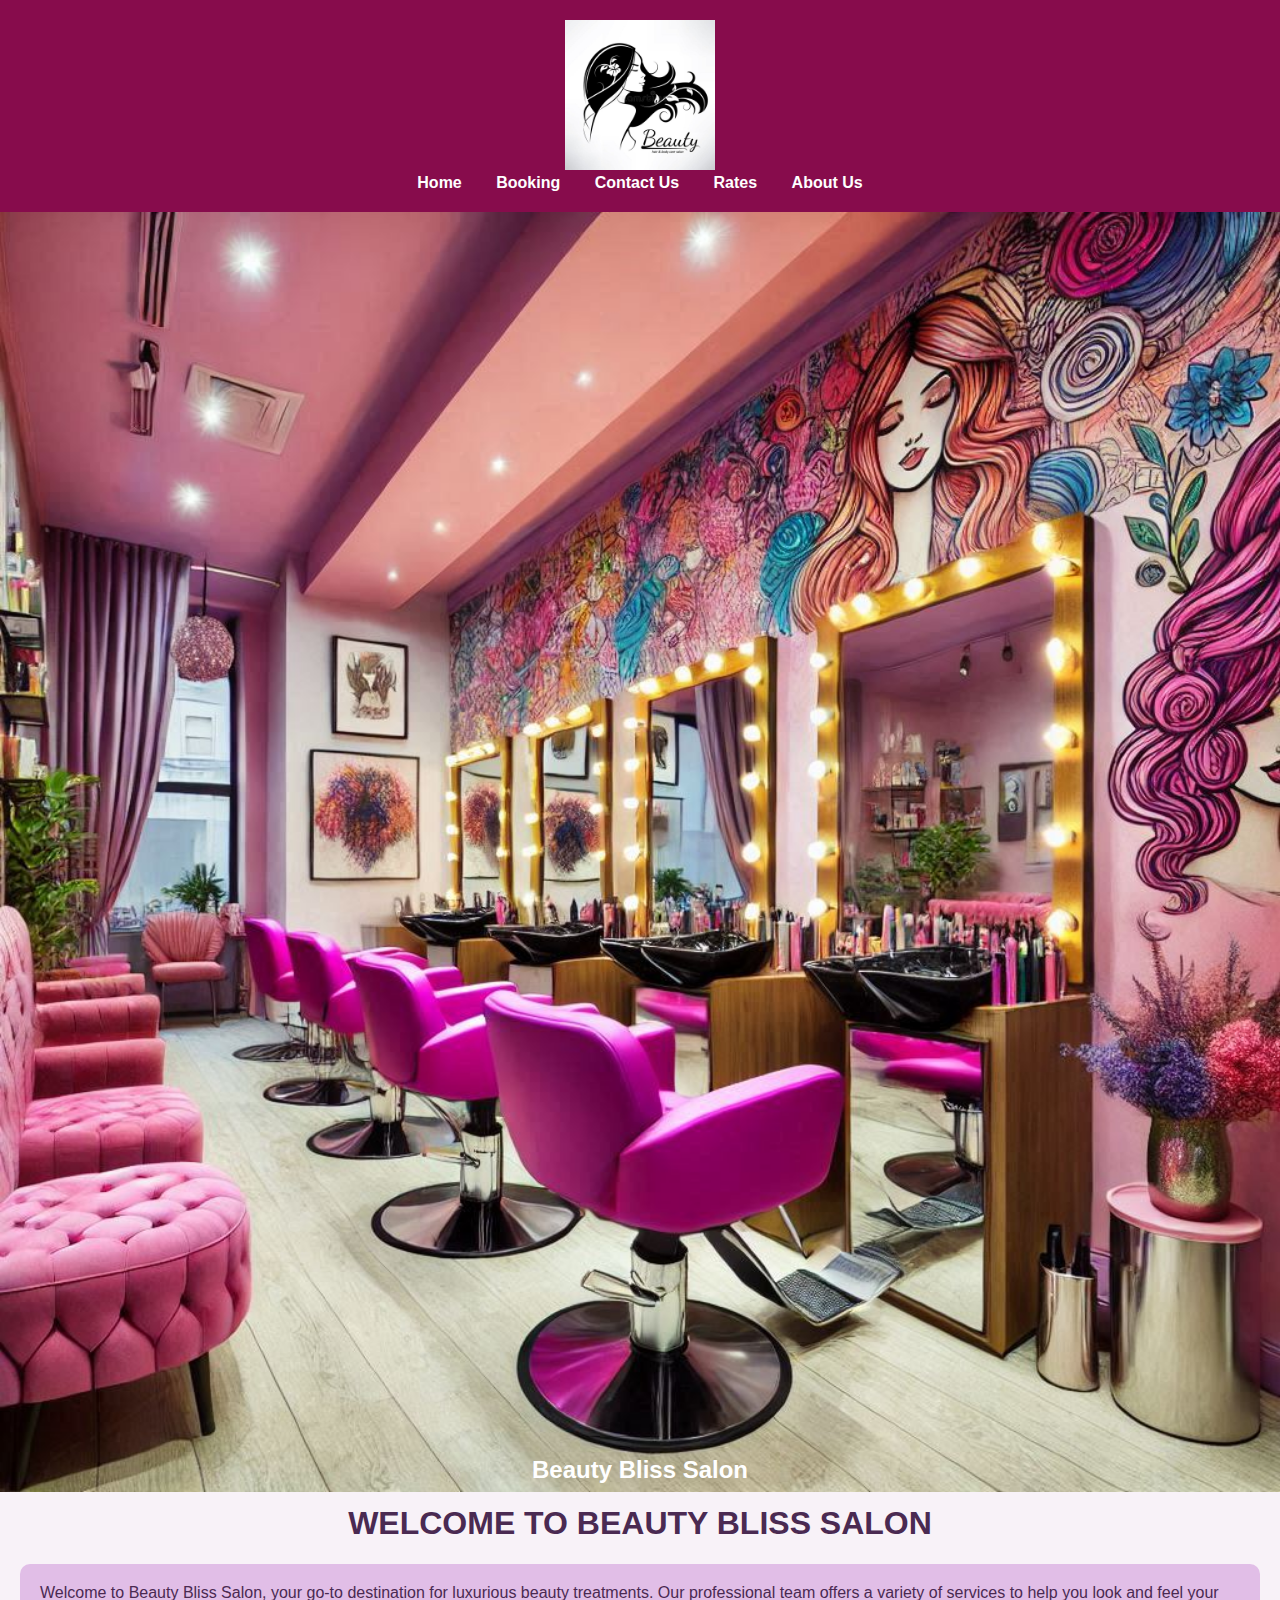
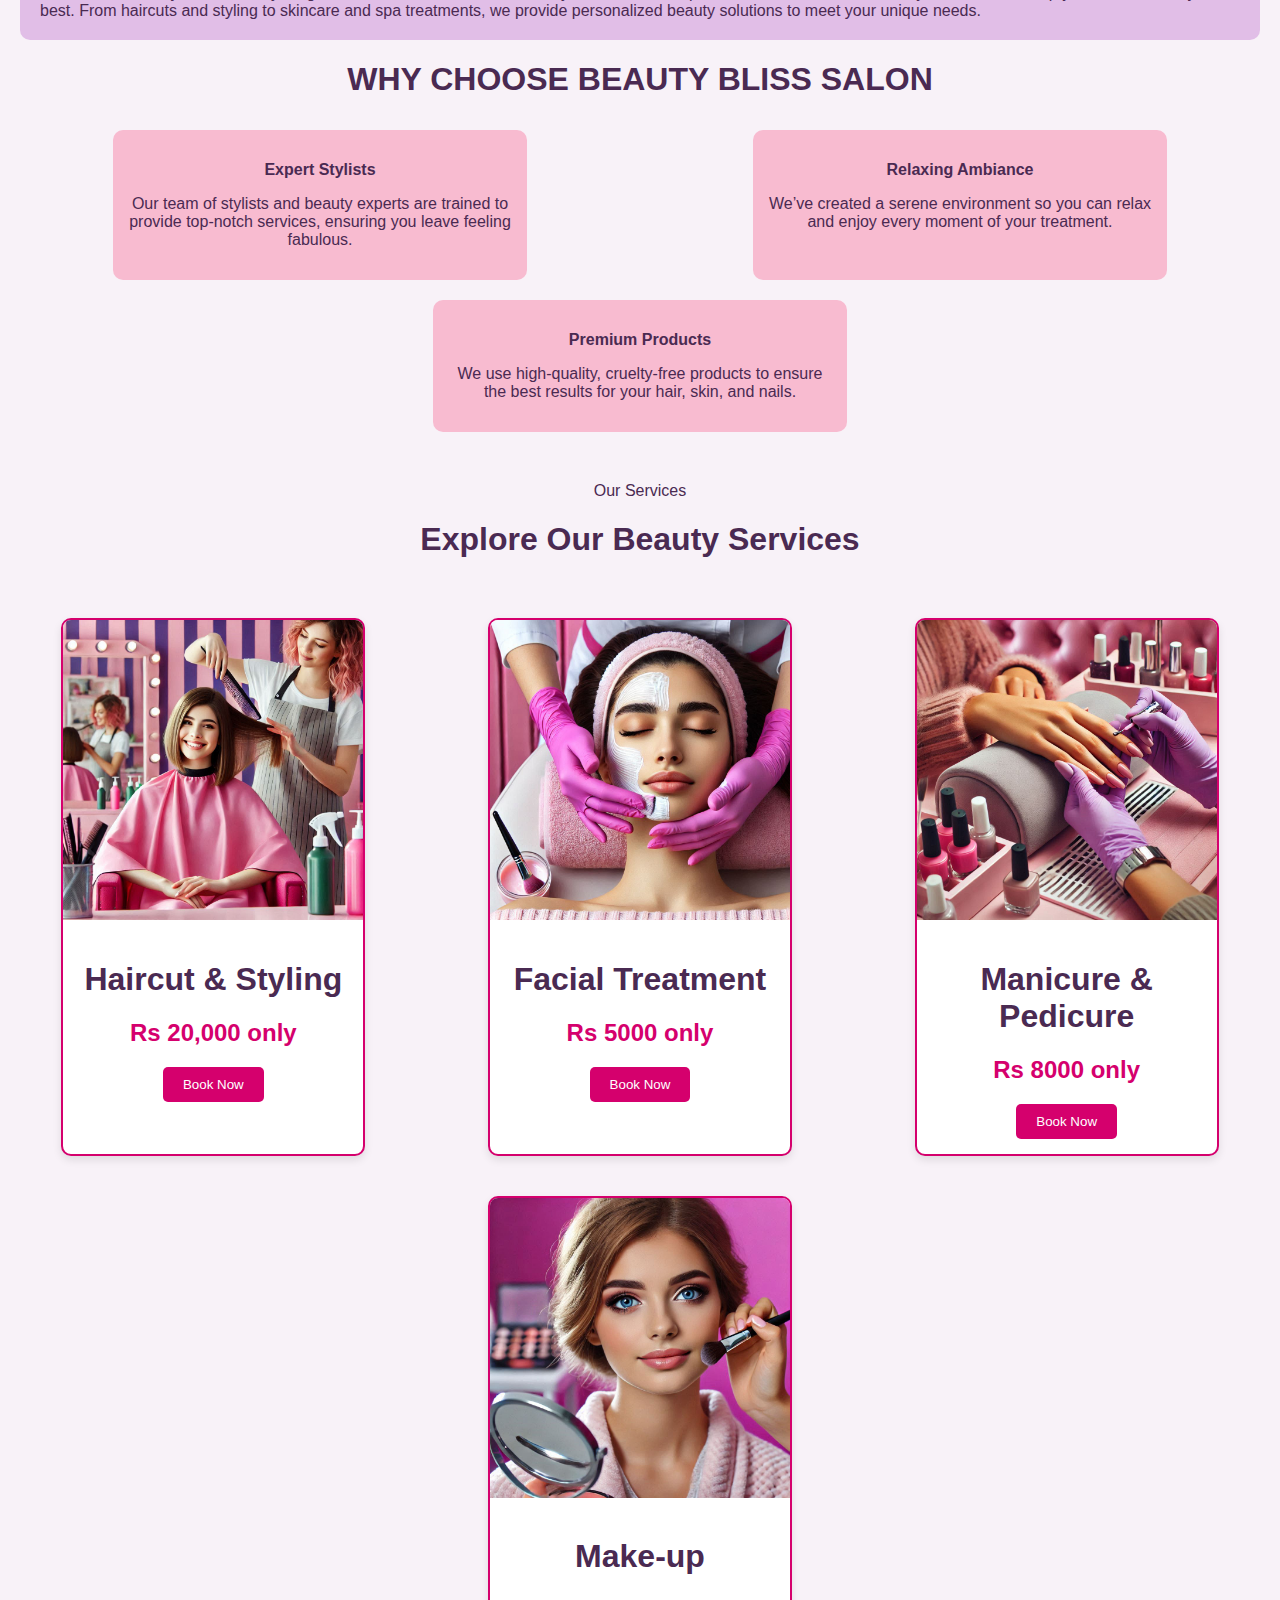
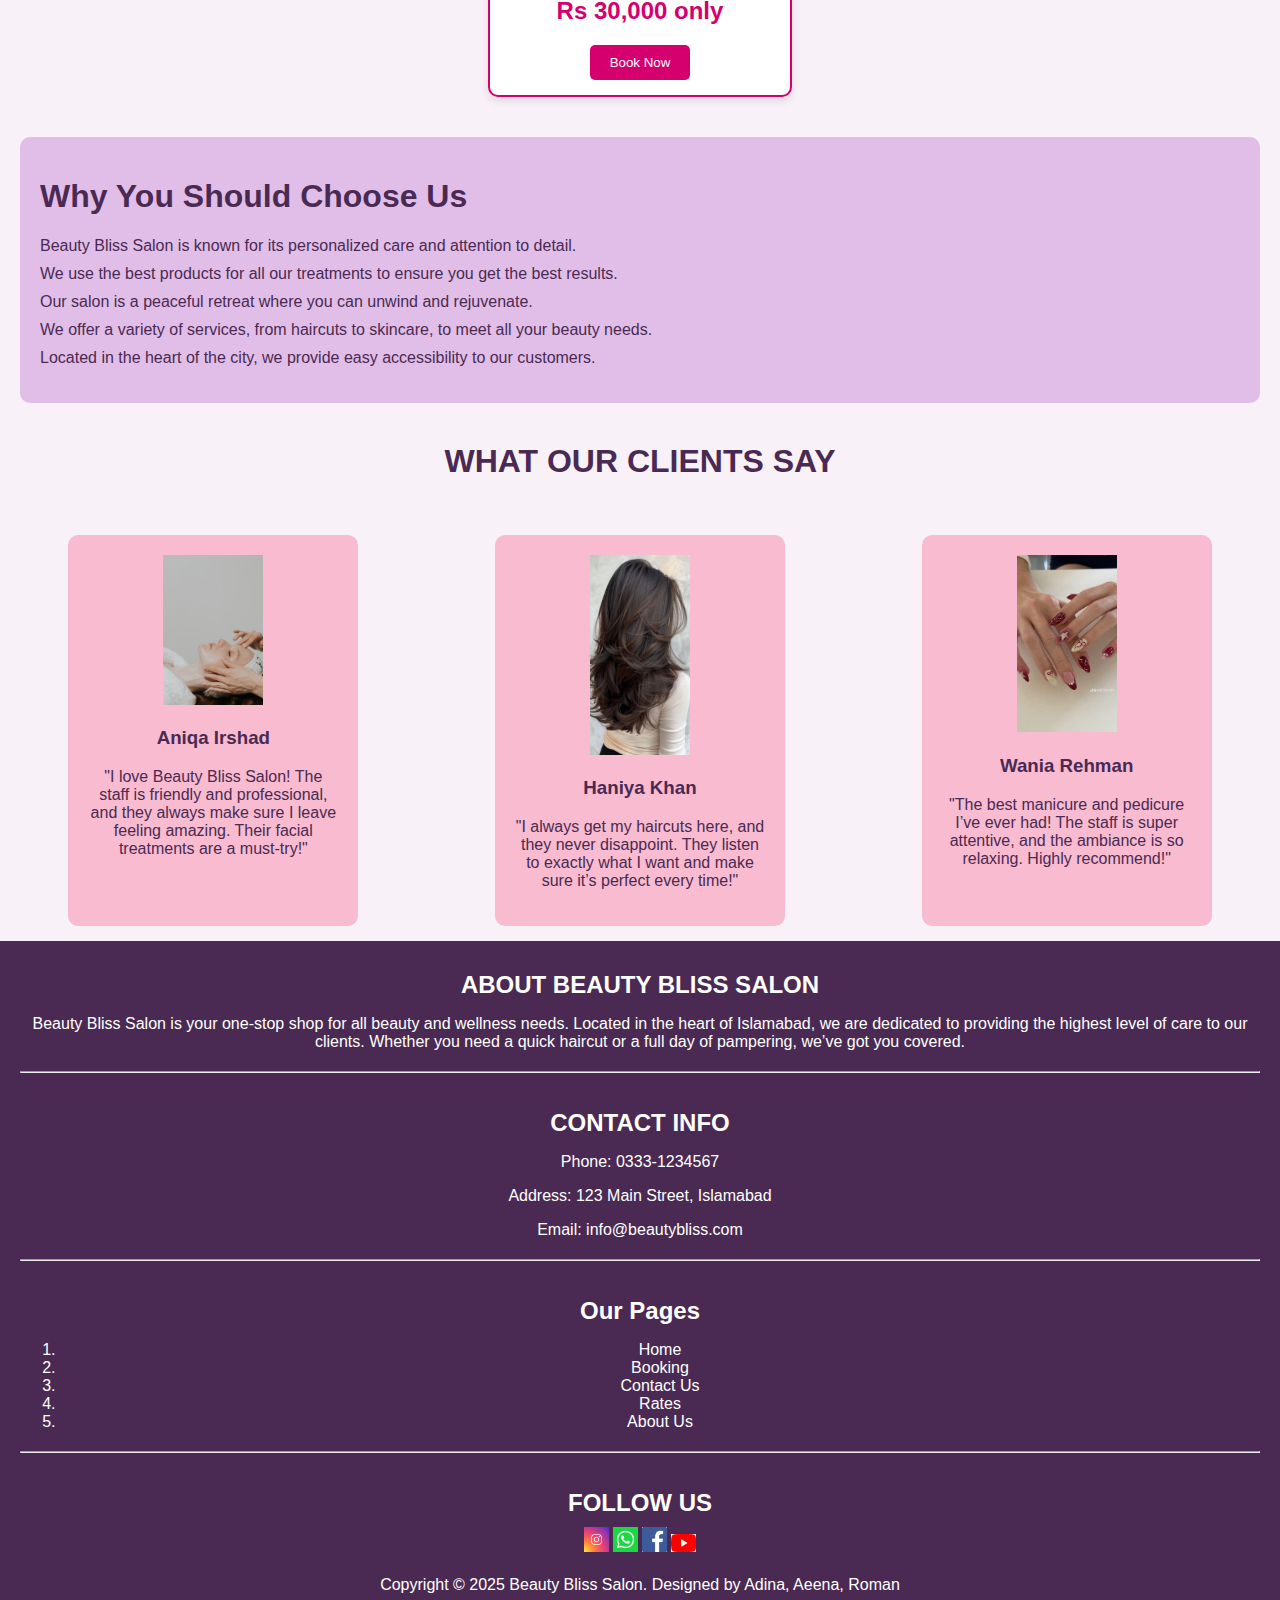
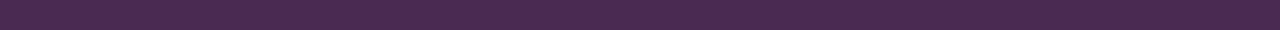
==== index.html @ 5cc4d606 "Add files via upload" ====
<!DOCTYPE html>
<html>

<head>
  <meta charset="UTF-8">
  <meta name="viewport" content="width=device-width, initial-scale=1.0">
  <title>Beauty Bliss Salon</title>
  <link rel="stylesheet" href="main.css">
</head>

<body>

  <header class="header">
    <div class="logo">
      <a href="index.html">
        <img src="Womans Hair Style Stylized Sillhouette Stock Vector - Illustration of icon, portrait_ 108704468.jpeg" alt="Beauty Bliss Salon Logo">
      </a>
    </div>
    <nav class="nav-items">
      <a href="index.html">Home</a>
      <a href="booking.html">Booking</a>
      <a href="contact.html">Contact Us</a>
      <a href="rates.html">Rates</a>
      <a href="about.html">About Us</a>
    </nav>
  </header>

  <section class="rel">
    <img src="a pink and purple beauty salon.png" width="100%" height="420" alt="Beauty Salon">
    <div class="center">
      <h2>Beauty Bliss Salon</h2>
    </div>
  </section>

  <section>
    <div class="welcome">
      <h1>WELCOME TO BEAUTY BLISS SALON</h1>
    </div>
    <div class="intro">
      Welcome to Beauty Bliss Salon, your go-to destination for luxurious beauty treatments. Our professional team offers a variety of services to help you look and feel your best. From haircuts and styling to skincare and spa treatments, we provide personalized beauty solutions to meet your unique needs.
    </div>
  </section>

  <section>
    <div class="choosen">
      <h1>WHY CHOOSE BEAUTY BLISS SALON</h1>
    </div>
    <div class="r-of-choosen">
      <div class="work">
        <p class="work-heading"><b>Expert Stylists</b></p>
        <p class="work-text">Our team of stylists and beauty experts are trained to provide top-notch services, ensuring you leave feeling fabulous.</p>
      </div>

      <div class="work">
        <p class="work-heading"><b>Relaxing Ambiance</b></p>
        <p class="work-text">We’ve created a serene environment so you can relax and enjoy every moment of your treatment.</p>
      </div>

      <div class="work">
        <p class="work-heading"><b>Premium Products</b></p>
        <p class="work-text">We use high-quality, cruelty-free products to ensure the best results for your hair, skin, and nails.</p>
      </div>
    </div>
  </section>

  <section class="service" id="service">
    <div class="heading">
      <span>Our Services</span>
      <h1>Explore Our Beauty Services</h1>
    </div>
  </section>

  <section>
    <div class="container">
      <div class="card">
        <div class="card-header">
          <img src="a woman getting her haircut in a pink and purple salon.png" alt="Haircut">
        </div>
        <div class="card-body">
          <h1>Haircut & Styling</h1>
          <h2 class="price">Rs 20,000 only</h2>
          <button class="bu">Book Now</button>
        </div>
      </div>
      
      <div class="card">
        <div class="card-header">
          <img src="a woman getting facial in a pink and purple beauty salon.png" alt="Facial Treatment">
        </div>
        <div class="card-body">
          <h1>Facial Treatment</h1>
          <h2 class="price">Rs 5000 only</h2>
          <button class="bu">Book Now</button>
        </div>
      </div>

      <div class="card">
        <div class="card-header">
          <img src="a woman getting a manicure in a pink and purple salon.png" alt="Manicure & Pedicure">
        </div>
        <div class="card-body">
          <h1>Manicure & Pedicure</h1>
          <h2 class="price">Rs 8000 only</h2>
          <button class="bu">Book Now</button>
        </div>
      </div>

      <div class="card">
        <div class="card-header">
          <img src="woman getting her makeup done in a pink and purple salon.png" alt="Hair Coloring">
        </div>
        <div class="card-body">
          <h1>Make-up</h1>
          <h2 class="price">Rs 30,000 only</h2>
          <button class="bu">Book Now</button>
        </div>
      </div>
    </div>
    </section>

  <section>
  <div class="why-c-m-r">
      <div>
        <h1 class="R">Why You Should Choose Us</h1>
      </div>
      <ul class="reason">
        <li>Beauty Bliss Salon is known for its personalized care and attention to detail.
        </li>
        <li>We use the best products for all our treatments to ensure you get the best results.
        </li>
        <li>Our salon is a peaceful retreat where you can unwind and rejuvenate.
        </li>
        <li>We offer a variety of services, from haircuts to skincare, to meet all your beauty needs.
        </li>
        <li>Located in the heart of the city, we provide easy accessibility to our customers.
      </ul>
    </div>
  </section>

  <section>
    <div class="body1">
      <h1>WHAT OUR CLIENTS SAY</h1>
    </div>
    <div class="container1">
      <div class="box">
        <img src="FAC.jpeg" width="40%" alt="Rating">
        <h3>Aniqa Irshad</h3>
        <p>"I love Beauty Bliss Salon! The staff is friendly and professional, and they always make sure I leave feeling amazing. Their facial treatments are a must-try!"</p>
      </div>

      <div class="box">
        <img class="rating" src="hair.jpeg" width="40%" alt="Rating">
        <h3>Haniya Khan</h3>
        <p>"I always get my haircuts here, and they never disappoint. They listen to exactly what I want and make sure it’s perfect every time!"</p>
      </div>

      <div class="box">
        <img class="rating" src="ca43e3ab-4134-4ec9-9f22-1882c2a4a827.jpeg" width="40%" alt="Rating">
        <h3>Wania Rehman</h3>
        <p>"The best manicure and pedicure I’ve ever had! The staff is super attentive, and the ambiance is so relaxing. Highly recommend!"</p>
      </div>
    </div>
  </section>

  <footer class="footer">
    <section class="subfooter1">
      <div class="sections1">
        <h2>ABOUT BEAUTY BLISS SALON</h2>
        <p>Beauty Bliss Salon is your one-stop shop for all beauty and wellness needs. Located in the heart of Islamabad, we are dedicated to providing the highest level of care to our clients. Whether you need a quick haircut or a full day of pampering, we’ve got you covered.</p>
      </div>
<hr>
<br>
      <div class="sections2">
        <h2>CONTACT INFO</h2>
        <div class="in-sections">
          <p>Phone: 0333-1234567</p>
          <p>Address: 123 Main Street, Islamabad</p>
          <p>Email: info@beautybliss.com</p>
        </div>
      </div>
<hr>
<br>
      <div class="sections3">
        <h2>Our Pages</h2>
        <ol>
          <li><a href="index.html">Home</a></li>
          <li><a href="booking.html">Booking</a></li>
          <li><a href="contact.html">Contact Us</a></li>
          <li><a href="rates.html">Rates</a></li>
          <li><a href="about.html">About Us</a></li>
        </ol>
      </div>
<hr>
<br>
      <div class="sections4">
        <h2>FOLLOW US</h2>
        <a href="https://www.instagram.com/"><img src="Premium Photo _ Instagram logo neon light, instagram glow in the dark.jpeg" width="2%" alt="Instagram"></a>
        <a href="https://www.whatsapp.com/"><img src="Icônes de Whatsapp en téléchargement gratuit.jpeg" width="2%" alt="WhatsApp"></a>
        <a href="https://www.facebook.com/"><img src="The Big 4 Glossary_ Facebook, Twitter, LinkedIn, and Pinterest.jpeg" width="2%" alt="Facebook"></a>
        <a href="https://www.youtube.com/"><img src="4bb1816c-2e83-48a8-90ab-cefa5b21cedd.jpeg" width="2%" alt="YouTube"></a>
      </div>
    </section>

    <section class="subfooter2">
      <div class="credits">
        <p>Copyright © 2025 Beauty Bliss Salon. Designed by Adina, Aeena, Roman</p>
      </div>
    </section>
  </footer>

</body>

</html>
---- main.css ----
/* General Styles */
body {
  font-family: Arial, sans-serif;
  margin: 0;
  padding: 0;
  background-color: #f8f2f8; /* Light background */
  color: #4a2a52; /* Dark purple text */
}

.header {
  
  background-color: #870c4c; /* Pink */
  padding: 20px;
  text-align: center;
}

.header .logo img {
  width: 150px; /* Adjust logo size */
}

.nav-items a {
  color: white;
  text-decoration: none;
  margin: 0 15px;
  font-weight: bold;
}

.nav-items a:hover {
  text-decoration: underline;
}

.section {
  padding: 40px 20px;
}

.rel img {
  width: 100%;
  height: auto;
}

.center {
  text-align: center;
  margin-top: -60px; /* Adjust to overlay text on the image */
  position: relative;
  z-index: 10;
  color: white; /* White text for contrast */
}

.welcome {
  text-align: center;
  margin: 20px 0;
}

.intro {
  padding: 20px;
  background-color: #e1bee7; /* Light purple */
  border-radius: 10px;
  margin: 0 20px;
}

.choosen {
  text-align: center;
  margin: 20px 0;
}

.r-of-choosen {
  display: flex;
  justify-content: space-around;
  flex-wrap: wrap;
  margin: 20px 0;
}

.work {
  background-color: #f8bbd0; /* Light pink */
  border-radius: 10px;
  padding: 15px;
  width: 30%;
  margin: 10px;
  text-align: center;
}

.service {
  text-align: center;
  margin: 40px 0;
}

.container {
  display: flex;
  flex-wrap: wrap;
  justify-content: space-around;
}

.card {
  background-color: white;
  border: 2px solid #d5006d; /* Pink border */
  border-radius: 10px;
  margin: 20px;
  overflow: hidden;
  width: 300px; /* Fixed width for consistency */
  box-shadow: 0 4px 8px rgba(0, 0, 0, 0.1);
  transition: transform 0.2s;
}

.card:hover {
  transform: scale(1.05);
}

.card-header img {
  width: 100%;
  height: auto;
}

.card-body {
  padding: 15px;
  text-align: center;
}

.price {
  color: #d5006d; /* Pink */
  font-weight: bold;
}

.bu {
  background-color: #d5006d; /* Pink */
  color: white;
  border: none;
  padding: 10px 20px;
  border-radius: 5px;
  cursor: pointer;
  transition: background-color 0.3s;
}

.bu:hover {
  background-color: #a2003d; /* Darker pink */
}

.why-c-m-r {
  padding: 20px;
  background-color: #e1bee7; /* Light purple */
  margin: 20px;
  border-radius: 10px;
}

.reason {
  list-style-type: none;
  padding: 0;
}

.reason li {
  margin: 10px 0;
}

.body1 {
  text-align: center;
  margin: 40px 0;
}

.container1 {
  display: flex;
  justify-content: space-around;
  flex-wrap: wrap;
}

.box {
  background-color: #f8bbd0; /* Light pink */
  border-radius: 10px;
  padding: 20px;
  margin: 15px;
  text-align: center;
  width: 250px; /* Fixed width for consistency */
}

.footer {
  background-color: #4a2a52; /* Dark purple */
  color: white;
  padding: 20px;
  text-align: center;
}

.footer h2 {
  margin: 10px 0;
}

.footer .sections1, .footer .sections2, .footer .sections3, .footer .sections4 {
  margin-bottom: 20px;
}

.footer a {
  color: white;
  text-decoration: none;
}

.footer a:hover {
  text-decoration: underline;
}

/* Media Queries for Responsiveness */
@media (max-width: 768px) {
  .r-of-choosen {
      flex-direction: column;
      align-items: center;
  }

  .work {
      width: 80%; /* Full width on smaller screens */
  }

  .container {
      flex-direction: column;
      align-items: center;
  }

  .card {
      width: 90%; /* Full width on smaller screens */
  }
}
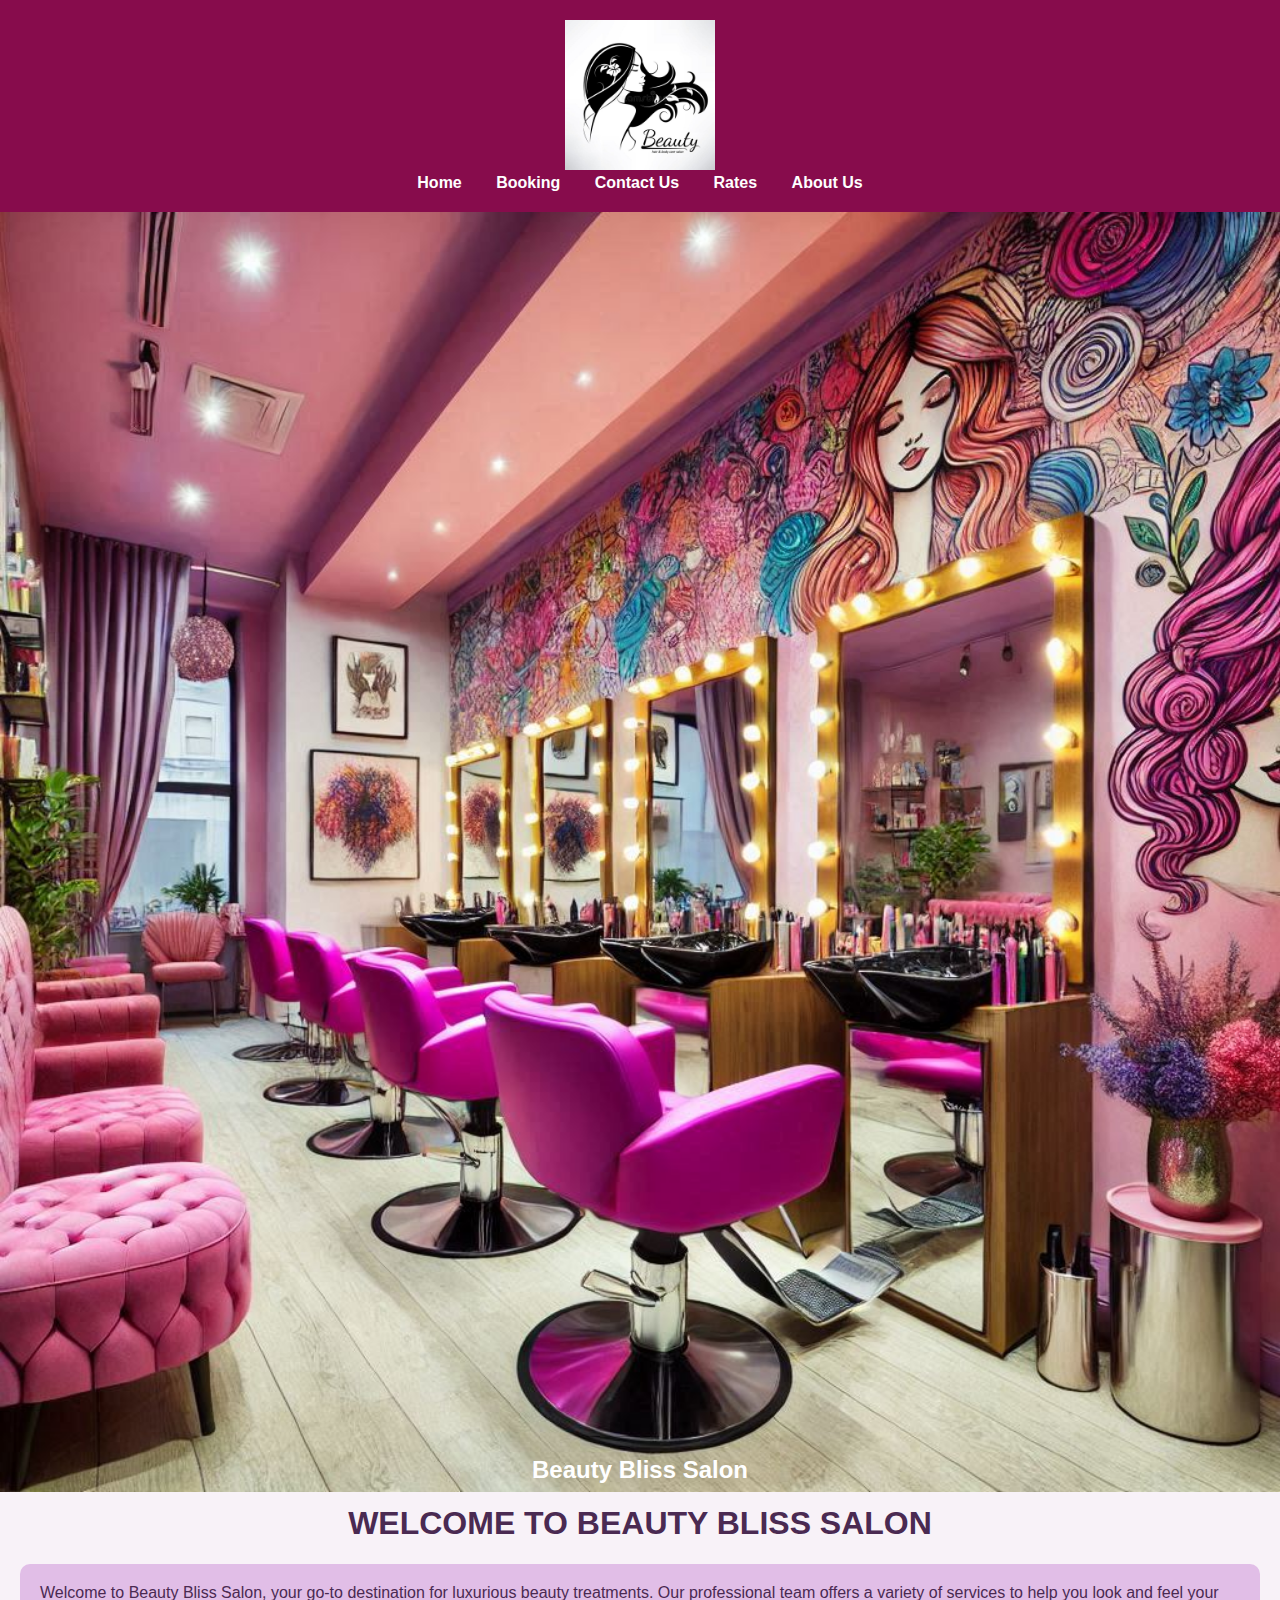
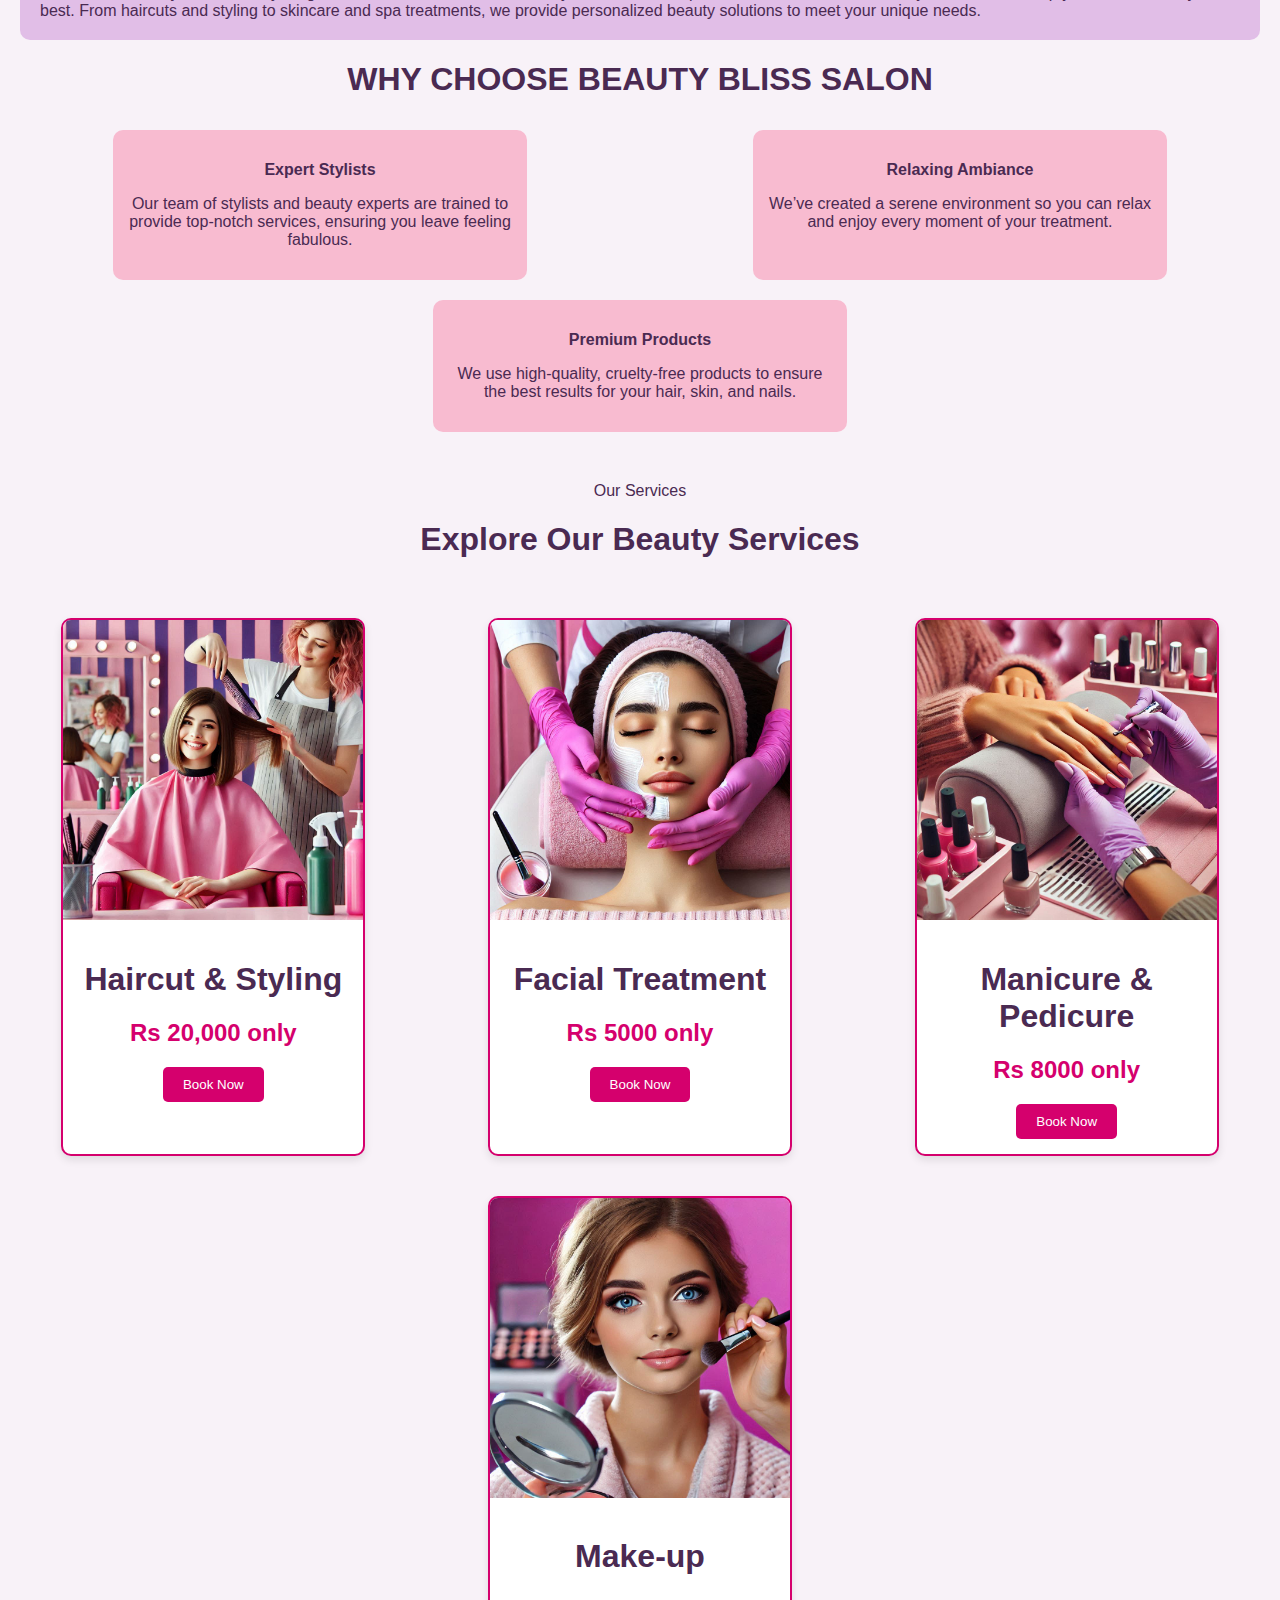
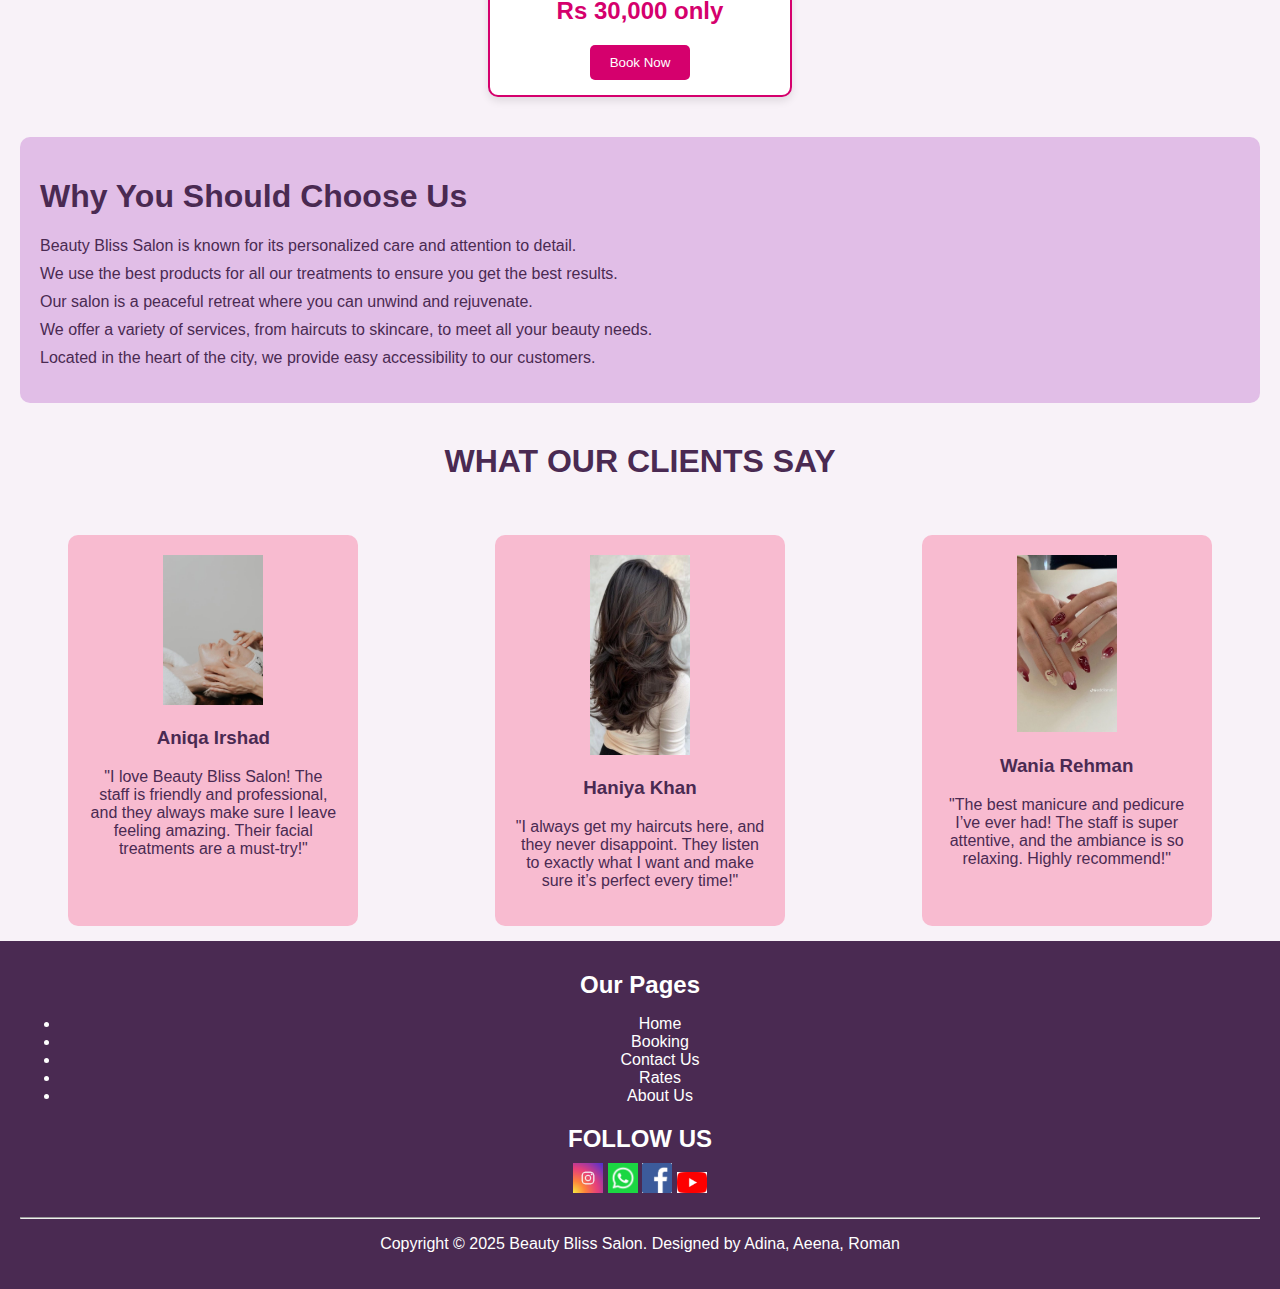
==== commit a4253e59: "Update index.html" ====
--- a/index.html
+++ b/index.html
@@ -6,6 +6,7 @@
   <meta name="viewport" content="width=device-width, initial-scale=1.0">
   <title>Beauty Bliss Salon</title>
   <link rel="stylesheet" href="main.css">
+  <script src="main.js"></script>
 </head>
 
 <body>
@@ -24,9 +25,10 @@
       <a href="about.html">About Us</a>
     </nav>
   </header>
+  
 
   <section class="rel">
-    <img src="a pink and purple beauty salon.png" width="100%" height="420" alt="Beauty Salon">
+    <img src="a pink and purple beauty salon.png" width="100%" height="60%" alt="Beauty Salon">
     <div class="center">
       <h2>Beauty Bliss Salon</h2>
     </div>
@@ -63,9 +65,9 @@
     </div>
   </section>
 
-  <section class="service" id="service">
+  <section class="service">
     <div class="heading">
-      <span>Our Services</span>
+      Our Services
       <h1>Explore Our Beauty Services</h1>
     </div>
   </section>
@@ -163,51 +165,31 @@
   </section>
 
   <footer class="footer">
-    <section class="subfooter1">
-      <div class="sections1">
-        <h2>ABOUT BEAUTY BLISS SALON</h2>
-        <p>Beauty Bliss Salon is your one-stop shop for all beauty and wellness needs. Located in the heart of Islamabad, we are dedicated to providing the highest level of care to our clients. Whether you need a quick haircut or a full day of pampering, we’ve got you covered.</p>
-      </div>
-<hr>
-<br>
-      <div class="sections2">
-        <h2>CONTACT INFO</h2>
-        <div class="in-sections">
-          <p>Phone: 0333-1234567</p>
-          <p>Address: 123 Main Street, Islamabad</p>
-          <p>Email: info@beautybliss.com</p>
+    <div class="sections3">
+        <h2>Our Pages</h2>
+        <ul>
+            <li><a href="index.html">Home</a></li>
+            <li><a href="booking.html">Booking</a></li>
+            <li><a href="contact.html">Contact Us</a></li>
+            <li><a href="rates.html">Rates</a></li>
+            <li><a href="about.html">About Us</a></li>
+        </ul>
+    </div>
+    <div class="sections4">
+        <h2>FOLLOW US</h2>
+        <a href="https://www.instagram.com/"><img src="Premium Photo _ Instagram logo neon light, instagram glow in the dark.jpeg" width="30" alt="Instagram"></a>
+        <a href="https://www.whatsapp.com/"><img src="Icônes de Whatsapp en téléchargement gratuit.jpeg" width="30" alt="WhatsApp"></a>
+        <a href="https://www.facebook.com/"><img src="The Big 4 Glossary_ Facebook, Twitter, LinkedIn, and Pinterest.jpeg" width="30" alt="Facebook"></a>
+        <a href="https://www.youtube.com/"><img src="4bb1816c-2e83-48a8-90ab-cefa5b21cedd.jpeg" width="30" alt="YouTube"></a>
+    </div>
+    
+    <hr>
+    <section class="subfooter2">
+        <div class="credits">
+            <p>Copyright © 2025 Beauty Bliss Salon. Designed by Adina, Aeena, Roman</p>
         </div>
-      </div>
-<hr>
-<br>
-      <div class="sections3">
-        <h2>Our Pages</h2>
-        <ol>
-          <li><a href="index.html">Home</a></li>
-          <li><a href="booking.html">Booking</a></li>
-          <li><a href="contact.html">Contact Us</a></li>
-          <li><a href="rates.html">Rates</a></li>
-          <li><a href="about.html">About Us</a></li>
-        </ol>
-      </div>
-<hr>
-<br>
-      <div class="sections4">
-        <h2>FOLLOW US</h2>
-        <a href="https://www.instagram.com/"><img src="Premium Photo _ Instagram logo neon light, instagram glow in the dark.jpeg" width="2%" alt="Instagram"></a>
-        <a href="https://www.whatsapp.com/"><img src="Icônes de Whatsapp en téléchargement gratuit.jpeg" width="2%" alt="WhatsApp"></a>
-        <a href="https://www.facebook.com/"><img src="The Big 4 Glossary_ Facebook, Twitter, LinkedIn, and Pinterest.jpeg" width="2%" alt="Facebook"></a>
-        <a href="https://www.youtube.com/"><img src="4bb1816c-2e83-48a8-90ab-cefa5b21cedd.jpeg" width="2%" alt="YouTube"></a>
-      </div>
     </section>
-
-    <section class="subfooter2">
-      <div class="credits">
-        <p>Copyright © 2025 Beauty Bliss Salon. Designed by Adina, Aeena, Roman</p>
-      </div>
-    </section>
-  </footer>
-
+</footer>
 </body>
 
 </html>
--- a/main.css
+++ b/main.css
@@ -1,21 +1,21 @@
-/* General Styles */
+
 body {
   font-family: Arial, sans-serif;
   margin: 0;
   padding: 0;
-  background-color: #f8f2f8; /* Light background */
-  color: #4a2a52; /* Dark purple text */
+  background-color: #f8f2f8; 
+  color: #4a2a52; 
 }
 
 .header {
   
-  background-color: #870c4c; /* Pink */
+  background-color: #870c4c; 
   padding: 20px;
   text-align: center;
 }
 
 .header .logo img {
-  width: 150px; /* Adjust logo size */
+  width: 150px; 
 }
 
 .nav-items a {
@@ -40,10 +40,10 @@
 
 .center {
   text-align: center;
-  margin-top: -60px; /* Adjust to overlay text on the image */
+  margin-top: -60px;
   position: relative;
   z-index: 10;
-  color: white; /* White text for contrast */
+  color: white; 
 }
 
 .welcome {
@@ -53,7 +53,7 @@
 
 .intro {
   padding: 20px;
-  background-color: #e1bee7; /* Light purple */
+  background-color: #e1bee7; 
   border-radius: 10px;
   margin: 0 20px;
 }
@@ -71,7 +71,7 @@
 }
 
 .work {
-  background-color: #f8bbd0; /* Light pink */
+  background-color: #f8bbd0; 
   border-radius: 10px;
   padding: 15px;
   width: 30%;
@@ -92,11 +92,11 @@
 
 .card {
   background-color: white;
-  border: 2px solid #d5006d; /* Pink border */
+  border: 2px solid #d5006d; 
   border-radius: 10px;
   margin: 20px;
   overflow: hidden;
-  width: 300px; /* Fixed width for consistency */
+  width: 300px; 
   box-shadow: 0 4px 8px rgba(0, 0, 0, 0.1);
   transition: transform 0.2s;
 }
@@ -116,12 +116,12 @@
 }
 
 .price {
-  color: #d5006d; /* Pink */
+  color: #d5006d;
   font-weight: bold;
 }
 
 .bu {
-  background-color: #d5006d; /* Pink */
+  background-color: #d5006d;
   color: white;
   border: none;
   padding: 10px 20px;
@@ -131,12 +131,12 @@
 }
 
 .bu:hover {
-  background-color: #a2003d; /* Darker pink */
+  background-color: #a2003d; 
 }
 
 .why-c-m-r {
   padding: 20px;
-  background-color: #e1bee7; /* Light purple */
+  background-color: #e1bee7;
   margin: 20px;
   border-radius: 10px;
 }
@@ -162,16 +162,16 @@
 }
 
 .box {
-  background-color: #f8bbd0; /* Light pink */
+  background-color: #f8bbd0; 
   border-radius: 10px;
   padding: 20px;
   margin: 15px;
   text-align: center;
-  width: 250px; /* Fixed width for consistency */
+  width: 250px; 
 }
 
 .footer {
-  background-color: #4a2a52; /* Dark purple */
+  background-color: #4a2a52; 
   color: white;
   padding: 20px;
   text-align: center;
@@ -193,24 +193,3 @@
 .footer a:hover {
   text-decoration: underline;
 }
-
-/* Media Queries for Responsiveness */
-@media (max-width: 768px) {
-  .r-of-choosen {
-      flex-direction: column;
-      align-items: center;
-  }
-
-  .work {
-      width: 80%; /* Full width on smaller screens */
-  }
-
-  .container {
-      flex-direction: column;
-      align-items: center;
-  }
-
-  .card {
-      width: 90%; /* Full width on smaller screens */
-  }
-}